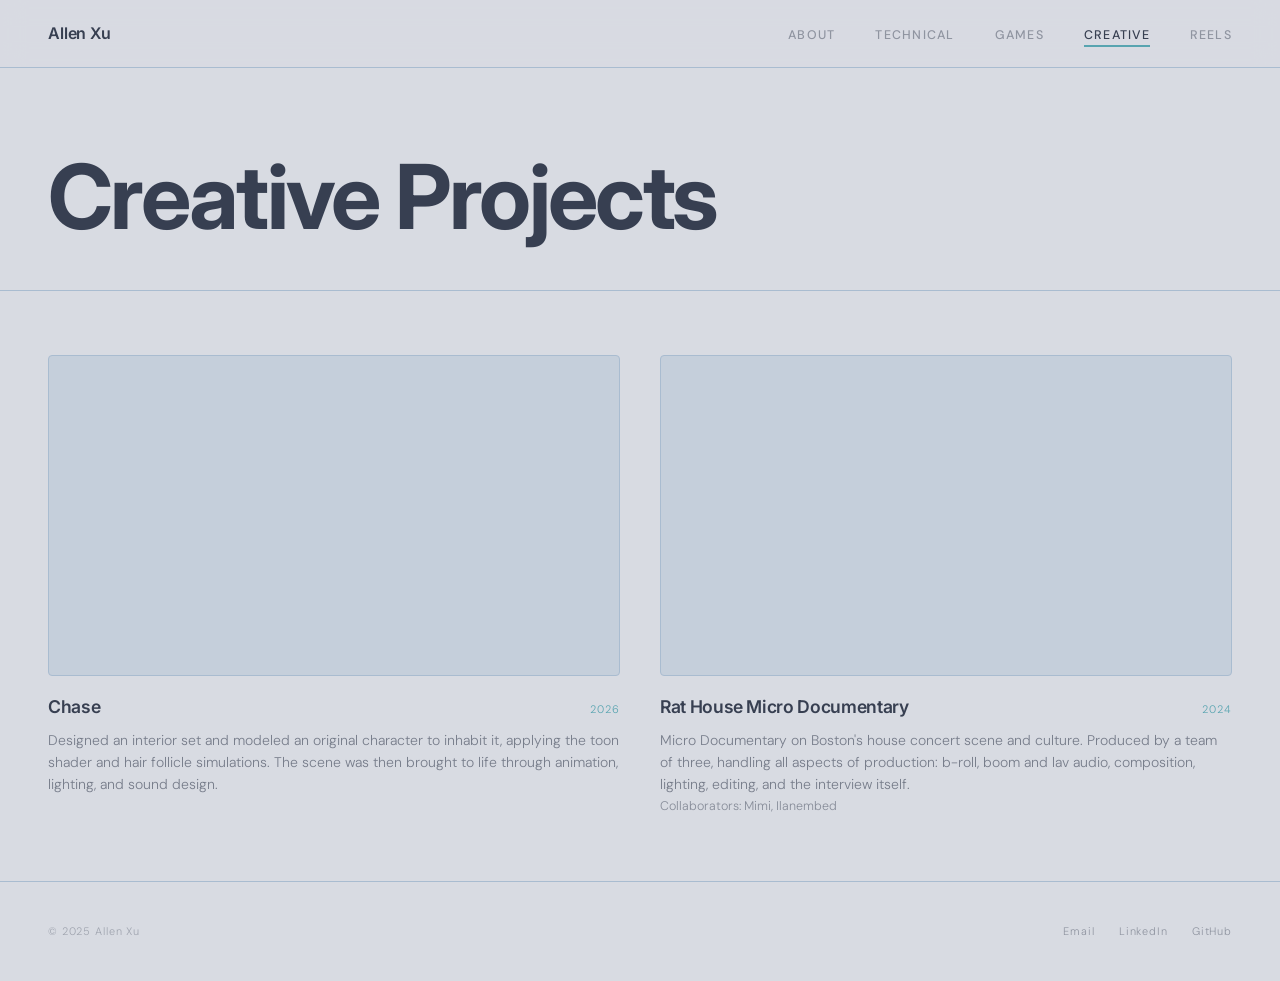
==== creative.html @ 44223d94 "website import" ====
<!DOCTYPE html>
<html lang="en">
<head>
    <meta charset="UTF-8" />
    <meta name="viewport" content="width=device-width, initial-scale=1.0" />
    <title>Creative Projects — Allen Xu</title>
    <link rel="preconnect" href="https://fonts.googleapis.com" />
    <link rel="preconnect" href="https://fonts.gstatic.com" crossorigin />
    <link href="https://fonts.googleapis.com/css2?family=Inter:wght@300;400;500;600;700&family=DM+Mono:wght@300;400;500&family=DM+Sans:ital,wght@0,300;0,400;0,500;1,300&display=swap" rel="stylesheet" />
    <link rel="stylesheet" href="style.css" />
</head>
<body>
<nav>
    <a href="index.html" class="nav-name">Allen Xu</a>
    <ul class="nav-links">
        <li><a href="index.html">About</a></li>
        <li><a href="technical.html">Technical</a></li>
        <li><a href="games.html">Games</a></li>
        <li><a href="creative.html" class="active">Creative</a></li>
        <li><a href="reels.html">Reels</a></li>
    </ul>
</nav>

<div class="page">
    <header class="page-header">
        <h1>Creative Projects</h1>
    </header>

    <section class="content-section">
        <div class="video-grid">

            <div class="video-item">
                <div class="video-wrapper">
                    <iframe src="https://www.youtube.com/embed/GZG7ssLKCrI" title="Creative Project" frameborder="0" allow="accelerometer; autoplay; clipboard-write; encrypted-media; gyroscope; picture-in-picture; web-share" allowfullscreen></iframe>
                </div>
                <div class="video-meta">
                    <h3>Chase</h3>
                    <span class="video-year">2026</span>
                </div>
                <p class="video-desc">Designed an interior set and modeled an original character to inhabit it, applying the toon shader and hair follicle simulations. The scene was then brought to life through animation, lighting, and sound design.</p>
            </div>

            <div class="video-item">
                <div class="video-wrapper">
                    <iframe src="https://www.youtube.com/embed/NZjibDJCih0" title="Creative Project" frameborder="0" allow="accelerometer; autoplay; clipboard-write; encrypted-media; gyroscope; picture-in-picture; web-share" allowfullscreen></iframe>
                </div>
                <div class="video-meta">
                    <h3>Rat House Micro Documentary</h3>
                    <span class="video-year">2024</span>
                </div>
                <p class="video-desc">Micro Documentary on Boston's house concert scene and culture. Produced by a team of three, handling all aspects of production: b-roll, boom and lav audio, composition, lighting, editing, and the interview itself. </p>
                <p class="project-collab">Collaborators: Mimi, Ilanembed</p>
            </div>

        </div>
    </section>

    <footer>
        <p>© 2025 Allen Xu</p>
        <div class="footer-links">
            <a href="mailto:allenyxu2004@gmail.com">Email</a>
            <a href="https://linkedin.com/in/allenxu2" target="_blank">LinkedIn</a>
            <a href="https://github.com/" target="_blank">GitHub</a>
        </div>
    </footer>
</div>
</body>
</html>
---- style.css ----
:root {
    --bg: #D8DBE2;
    --ink: #373F51;
    --muted: #58A4B0;
    --accent: #58A4B0;
    --rule: #A9BCD0;
    --card: rgba(169,188,208,0.4);
    --tag-bg: #A9BCD0;
    --nav-bg: rgba(216,219,226,0.92);
}

*, *::before, *::after { box-sizing: border-box; margin: 0; padding: 0; }

html { scroll-behavior: smooth; }

body {
    background: var(--bg);
    color: var(--ink);
    font-family: 'DM Sans', sans-serif;
    font-weight: 300;
    line-height: 1.7;
    font-size: 16px;
}

/* NAV */
nav {
    position: fixed;
    top: 0; left: 0; right: 0;
    z-index: 100;
    display: flex;
    justify-content: space-between;
    align-items: center;
    padding: 1.25rem 3rem;
    background: var(--nav-bg);
    backdrop-filter: blur(12px);
    border-bottom: 1px solid var(--rule);
}

.nav-name {
    font-family: 'Inter', sans-serif;
    font-weight: 600;
    font-size: 1rem;
    letter-spacing: -0.01em;
    text-decoration: none;
    color: var(--ink);
}

.nav-links {
    display: flex;
    gap: 2.5rem;
    list-style: none;
}

.nav-links a {
    text-decoration: none;
    color: var(--ink);
    opacity: 0.45;
    font-size: 0.78rem;
    letter-spacing: 0.1em;
    text-transform: uppercase;
    font-weight: 500;
    font-family: 'DM Sans', sans-serif;
    transition: opacity 0.2s;
    padding-bottom: 2px;
    border-bottom: 2px solid transparent;
}

.nav-links a:hover { opacity: 0.85; }
.nav-links a.active { opacity: 1; border-bottom-color: var(--accent); }

/* PAGE */
.page { padding-top: 5.5rem; min-height: 100vh; }

/* PAGE HEADER */
.page-header {
    padding: 4rem 3rem 3rem;
    border-bottom: 1px solid var(--rule);
}

.page-eyebrow {
    font-family: 'DM Sans', sans-serif;
    font-size: 0.7rem;
    letter-spacing: 0.18em;
    color: var(--muted);
    text-transform: uppercase;
    margin-bottom: 0.6rem;
}

.page-header h1 {
    font-family: 'Inter', sans-serif;
    font-weight: 700;
    font-size: clamp(2.8rem, 7vw, 6rem);
    line-height: 1;
    letter-spacing: -0.03em;
    color: var(--ink);
}

/* HERO */
.hero {
    min-height: calc(100vh - 5.5rem);
    display: flex;
    flex-direction: column;
    justify-content: flex-end;
    padding: 0 3rem 5rem;
    border-bottom: 1px solid var(--rule);
}

.hero-eyebrow {
    font-family: 'DM Sans', sans-serif;
    font-size: 0.7rem;
    letter-spacing: 0.18em;
    color: var(--muted);
    text-transform: uppercase;
    margin-bottom: 1rem;
}

.hero h1 {
    font-family: 'Inter', sans-serif;
    font-weight: 700;
    font-size: clamp(4rem, 10vw, 9rem);
    line-height: 1;
    letter-spacing: -0.04em;
    color: var(--ink);
}

.hero-sub {
    margin-top: 1.75rem;
    max-width: 480px;
    color: var(--ink);
    opacity: 0.6;
    font-size: 0.95rem;
    line-height: 1.65;
}

.hero-links {
    margin-top: 2rem;
    display: flex;
    gap: 1.5rem;
}

.hero-links a {
    font-family: 'DM Sans', sans-serif;
    font-size: 0.73rem;
    letter-spacing: 0.08em;
    color: var(--ink);
    text-decoration: none;
    border-bottom: 1px solid var(--rule);
    padding-bottom: 2px;
    transition: color 0.2s, border-color 0.2s;
}

.hero-links a:hover { color: var(--accent); border-color: var(--accent); }

/* CONTENT */
.content-section {
    padding: 4rem 3rem;
    border-bottom: 1px solid var(--rule);
}

/* ABOUT */
.about-grid {
    display: grid;
    grid-template-columns: 1fr 1fr;
    gap: 4rem;
}

.about-intro { font-size: 1rem; line-height: 1.8; }
.about-intro p + p { margin-top: 1.2em; }

.about-sidebar { display: flex; flex-direction: column; gap: 2.5rem; }

.sidebar-block h3 {
    font-family: 'DM Sans', sans-serif;
    font-size: 0.66rem;
    letter-spacing: 0.16em;
    text-transform: uppercase;
    color: var(--muted);
    margin-bottom: 0.8rem;
}

.tag-list { display: flex; flex-wrap: wrap; gap: 0.4rem; }

.tag {
    background: var(--tag-bg);
    padding: 0.28rem 0.65rem;
    font-family: 'DM Sans', sans-serif;
    font-size: 0.68rem;
    letter-spacing: 0.03em;
    color: var(--ink);
    border-radius: 2px;
}

.exp-list { display: flex; flex-direction: column; gap: 1.4rem; }
.exp-title { font-weight: 500; font-size: 0.9rem; }

.exp-meta {
    font-family: 'DM Sans', sans-serif;
    font-size: 0.66rem;
    color: var(--muted);
    letter-spacing: 0.05em;
    margin-top: 0.1rem;
}

.exp-desc {
    font-size: 0.84rem;
    opacity: 0.6;
    margin-top: 0.25rem;
    line-height: 1.5;
}

/* PROJECTS */
.projects-grid {
    display: grid;
    grid-template-columns: repeat(2, 1fr);
    gap: 1.25rem;
}

.project-card {
    background: var(--card);
    padding: 1.75rem;
    border-radius: 4px;
    display: flex;
    flex-direction: column;
    gap: 0.75rem;
    border: 1px solid var(--rule);
    transition: transform 0.2s, box-shadow 0.2s;
}

.project-card:hover {
    transform: translateY(-2px);
    box-shadow: 0 6px 24px rgba(55,63,81,0.08);
}

.project-card-header {
    display: flex;
    justify-content: space-between;
    align-items: flex-start;
    gap: 1rem;
}

.project-card h3 {
    font-family: 'Inter', sans-serif;
    font-weight: 600;
    font-size: 1.05rem;
    line-height: 1.25;
    letter-spacing: -0.02em;
}

.project-links { display: flex; gap: 0.5rem; flex-shrink: 0; }

.project-links a {
    font-family: 'DM Sans', sans-serif;
    font-size: 0.63rem;
    letter-spacing: 0.08em;
    text-transform: uppercase;
    color: var(--bg);
    background: var(--ink);
    opacity: 0.8;
    text-decoration: none;
    border: 1px solid transparent;
    padding: 0.25rem 0.55rem;
    border-radius: 3px;
    transition: opacity 0.2s, background 0.2s, color 0.2s;
}

.project-links a:hover { opacity: 1; background: var(--accent); color: #fff; }

.project-card p { font-size: 0.85rem; opacity: 0.65; line-height: 1.6; }
.project-card ul { font-size: 0.85rem; opacity: 0.65; line-height: 1.6; margin: 0; padding-left: 1.2rem; }
.project-card ul li { margin-bottom: 0.3rem; }

.project-collab {
    font-size: 0.78rem;
    opacity: 0.5;
}

.project-stack { display: flex; flex-wrap: wrap; gap: 0.35rem; margin-top: auto; }

.project-stack span {
    font-family: 'DM Sans', sans-serif;
    font-size: 0.62rem;
    letter-spacing: 0.05em;
    color: var(--muted);
}

.project-stack span + span::before {
    content: '·';
    margin-right: 0.35rem;
    opacity: 0.4;
}

/* PROJECT SLIDESHOW */
.project-slides {
    position: relative;
    margin: -1.75rem -1.75rem 0.25rem;
    width: calc(100% + 3.5rem);
    aspect-ratio: 16/9;
    overflow: hidden;
    background: rgba(169,188,208,0.25);
    border-radius: 4px 4px 0 0;
    border-bottom: 1px solid var(--rule);
}

.slide {
    position: absolute;
    inset: 0;
    opacity: 0;
    transition: opacity 0.3s ease;
}

.slide.active { opacity: 1; }

.slide img {
    width: 100%;
    height: 100%;
    object-fit: contain;
    display: block;
}

.slide-placeholder { background: rgba(169,188,208,0.2); }

.slide-video iframe {
    width: 100%;
    height: 100%;
    display: block;
}

.slide-btn {
    position: absolute;
    top: 50%;
    transform: translateY(-50%);
    background: rgba(216,219,226,0.88);
    border: 1px solid var(--rule);
    color: var(--ink);
    width: 28px;
    height: 28px;
    border-radius: 2px;
    display: flex;
    align-items: center;
    justify-content: center;
    cursor: pointer;
    font-size: 0.85rem;
    line-height: 1;
    opacity: 0;
    transition: opacity 0.2s, color 0.2s, border-color 0.2s;
    z-index: 2;
}

.project-slides:hover .slide-btn { opacity: 1; }
.slide-btn:hover { color: var(--accent); border-color: var(--accent); }
.slide-prev { left: 0.6rem; }
.slide-next { right: 0.6rem; }

.slide-dots {
    position: absolute;
    bottom: 0.55rem;
    left: 50%;
    transform: translateX(-50%);
    display: flex;
    gap: 0.35rem;
    z-index: 2;
}

.dot {
    width: 5px;
    height: 5px;
    border-radius: 50%;
    background: var(--ink);
    opacity: 0.22;
    cursor: pointer;
    transition: opacity 0.2s;
}

.dot.active { opacity: 0.65; }

/* CREATIVE & REELS */
.video-grid {
    display: grid;
    grid-template-columns: repeat(auto-fill, minmax(480px, 1fr));
    gap: 2.5rem;
}

.video-item {}

.video-wrapper {
    position: relative;
    width: 100%;
    aspect-ratio: 16/9;
    background: var(--card);
    border-radius: 4px;
    overflow: hidden;
    margin-bottom: 1rem;
    border: 1px solid var(--rule);
}

.video-wrapper iframe {
    position: absolute;
    inset: 0;
    width: 100%;
    height: 100%;
    border: none;
}

.video-placeholder {
    position: absolute;
    inset: 0;
    display: flex;
    flex-direction: column;
    align-items: center;
    justify-content: center;
    gap: 0.6rem;
    color: var(--ink);
    opacity: 0.35;
    font-family: 'DM Sans', sans-serif;
    font-size: 0.72rem;
    letter-spacing: 0.1em;
    text-transform: uppercase;
}

.video-placeholder svg { width: 36px; height: 36px; }

.video-meta { display: flex; justify-content: space-between; align-items: baseline; gap: 1rem; flex-wrap: wrap; }

.video-item h3 {
    font-family: 'Inter', sans-serif;
    font-weight: 600;
    font-size: 1.1rem;
    letter-spacing: -0.02em;
}

.video-year {
    font-family: 'DM Sans', sans-serif;
    font-size: 0.68rem;
    color: var(--muted);
    letter-spacing: 0.1em;
}

.video-desc {
    margin-top: 0.4rem;
    font-size: 0.875rem;
    opacity: 0.6;
    line-height: 1.6;
}

/* FOOTER */
footer {
    padding: 2.5rem 3rem;
    display: flex;
    justify-content: space-between;
    align-items: center;
    flex-wrap: wrap;
    gap: 1rem;
}

footer p {
    font-family: 'DM Sans', sans-serif;
    font-size: 0.68rem;
    opacity: 0.35;
    letter-spacing: 0.08em;
}

.footer-links { display: flex; gap: 1.5rem; }

.footer-links a {
    font-family: 'DM Sans', sans-serif;
    font-size: 0.68rem;
    color: var(--ink);
    opacity: 0.45;
    text-decoration: none;
    letter-spacing: 0.08em;
    transition: opacity 0.2s;
}

.footer-links a:hover { opacity: 1; }

/* ABOUT PAGE */
.about-section {
    display: flex;
    align-items: flex-start;
    gap: 5rem;
    padding: 5rem 3rem;
    min-height: calc(100vh - 5.5rem - 7rem);
}

.about-main {
    flex: 1;
    display: flex;
    flex-direction: column;
    align-items: flex-start;
    gap: 2.5rem;
}

.about-greeting {
    font-family: 'Inter', sans-serif;
    font-weight: 700;
    font-size: clamp(2.4rem, 5.5vw, 4rem);
    letter-spacing: -0.03em;
    color: var(--ink);
}

.about-bio {
    max-width: 520px;
    font-size: 1rem;
    line-height: 1.85;
    opacity: 0.72;
}

.contact-block {
    display: flex;
    flex-direction: column;
    gap: 0.7rem;
}

.contact-label {
    font-family: 'DM Sans', sans-serif;
    font-size: 0.66rem;
    letter-spacing: 0.16em;
    text-transform: uppercase;
    color: var(--muted);
}

.contact-links {
    display: flex;
    flex-direction: column;
    gap: 0.45rem;
}

.contact-links a {
    font-family: 'DM Sans', sans-serif;
    font-size: 0.8rem;
    letter-spacing: 0.04em;
    color: var(--ink);
    text-decoration: none;
    opacity: 0.65;
    transition: opacity 0.2s, color 0.2s;
}

.contact-links a:hover { opacity: 1; color: var(--accent); }

.resume-link {
    font-family: 'DM Sans', sans-serif;
    font-size: 0.75rem;
    letter-spacing: 0.08em;
    color: var(--ink);
    text-decoration: none;
    border-bottom: 1px solid var(--rule);
    padding-bottom: 2px;
    transition: color 0.2s, border-color 0.2s;
}

.resume-link:hover { color: var(--accent); border-color: var(--accent); }

.profile-photo-wrap { flex-shrink: 0; }

.profile-photo-placeholder {
    width: 260px;
    height: 320px;
    background: var(--card);
    border: 1px solid var(--rule);
    border-radius: 4px;
}

/* RESPONSIVE */
@media (max-width: 768px) {
    nav { padding: 1rem 1.5rem; }
    .nav-links { gap: 1.25rem; }
    .hero { padding: 0 1.5rem 4rem; }
    .page-header { padding: 2.5rem 1.5rem 2rem; }
    .content-section { padding: 2.5rem 1.5rem; }
    .about-grid { grid-template-columns: 1fr; gap: 2rem; }
    .about-section { flex-direction: column; gap: 3rem; padding: 3rem 1.5rem; }
    .profile-photo-placeholder { width: 180px; height: 220px; }
    .projects-grid { grid-template-columns: 1fr; }
    .video-grid { grid-template-columns: 1fr; }
    footer { padding: 2rem 1.5rem; }
}

@media (max-width: 480px) {
    .nav-links { gap: 0.9rem; }
    .nav-links a { font-size: 0.68rem; }
}
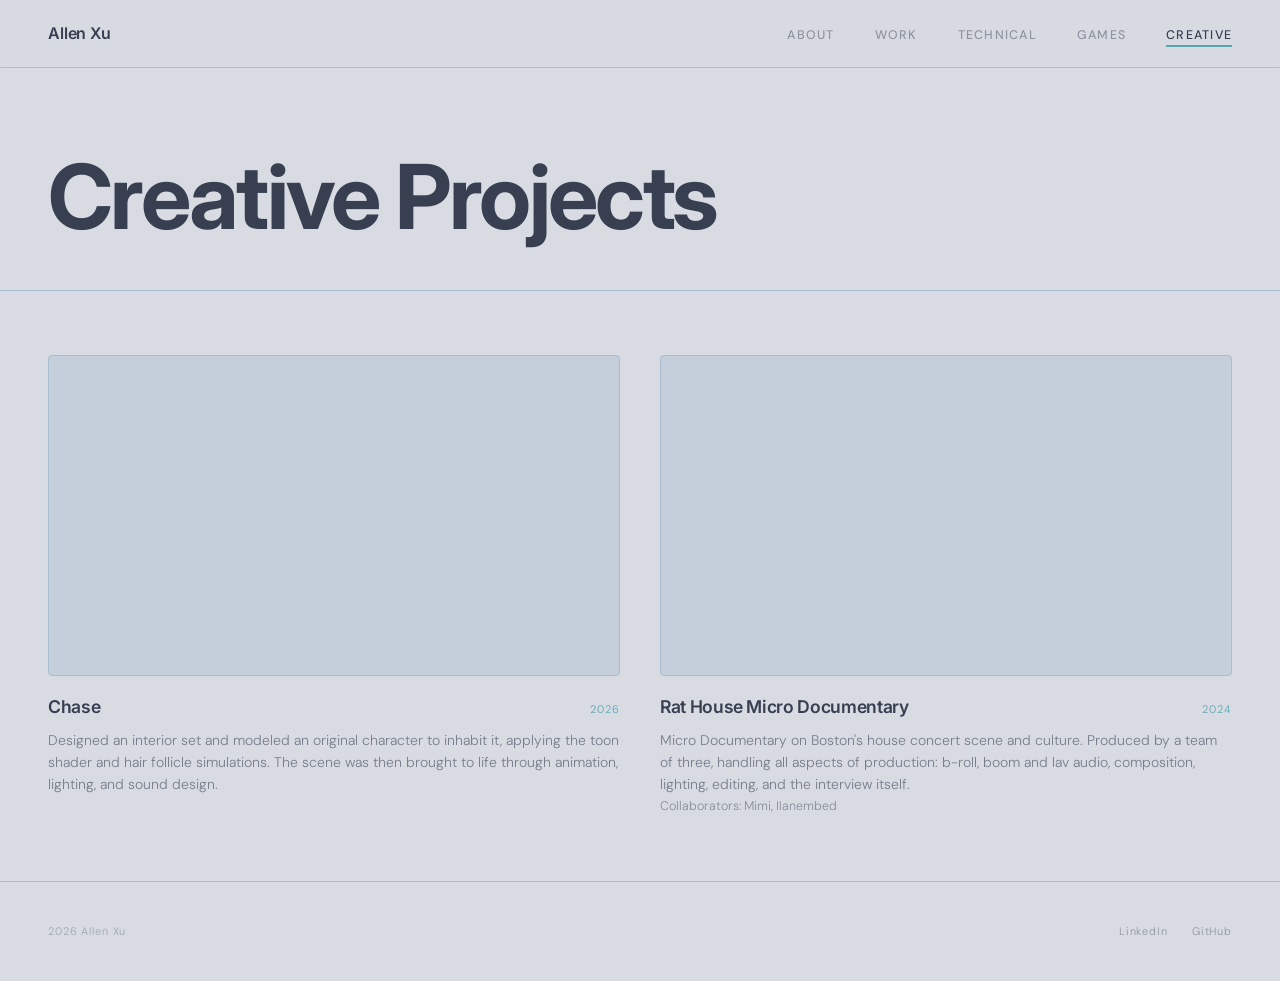
==== commit e9068d17: "add work section" ====
--- a/creative.html
+++ b/creative.html
@@ -14,10 +14,10 @@
     <a href="index.html" class="nav-name">Allen Xu</a>
     <ul class="nav-links">
         <li><a href="index.html">About</a></li>
+        <li><a href="work.html">Work</a></li>
         <li><a href="technical.html">Technical</a></li>
         <li><a href="games.html">Games</a></li>
         <li><a href="creative.html" class="active">Creative</a></li>
-        <li><a href="reels.html">Reels</a></li>
     </ul>
 </nav>
 
@@ -56,9 +56,8 @@
     </section>
 
     <footer>
-        <p>© 2025 Allen Xu</p>
+        <p>2026 Allen Xu</p>
         <div class="footer-links">
-            <a href="mailto:allenyxu2004@gmail.com">Email</a>
             <a href="https://linkedin.com/in/allenxu2" target="_blank">LinkedIn</a>
             <a href="https://github.com/" target="_blank">GitHub</a>
         </div>
--- a/style.css
+++ b/style.css
@@ -372,6 +372,72 @@
 }
 
 .dot.active { opacity: 0.65; }
+
+/* WORK */
+.work-list {
+    display: flex;
+    flex-direction: column;
+    gap: 2rem;
+}
+
+.work-item {
+    display: flex;
+    align-items: flex-start;
+    gap: 1.5rem;
+    padding: 1.5rem;
+    background: var(--card);
+    border: 1px solid var(--rule);
+    border-radius: 4px;
+}
+
+.work-logo {
+    flex-shrink: 0;
+    width: 64px;
+    height: 64px;
+    background: var(--tag-bg);
+    border: 1px solid var(--rule);
+    border-radius: 4px;
+    object-fit: cover;
+    object-position: center;
+}
+
+.work-logo-shrink { transform: scale(0.9); }
+
+.work-body {
+    flex: 1;
+    display: flex;
+    flex-direction: column;
+    gap: 0.4rem;
+}
+
+.work-heading {
+    display: flex;
+    justify-content: space-between;
+    align-items: baseline;
+    gap: 1rem;
+    flex-wrap: wrap;
+}
+
+.work-item h3 {
+    font-family: 'Inter', sans-serif;
+    font-weight: 600;
+    font-size: 1.05rem;
+    letter-spacing: -0.02em;
+}
+
+.work-dates {
+    font-family: 'DM Sans', sans-serif;
+    font-size: 0.72rem;
+    letter-spacing: 0.08em;
+    color: var(--muted);
+    text-transform: uppercase;
+}
+
+.work-stack {
+    font-size: 0.85rem;
+    opacity: 0.65;
+    line-height: 1.6;
+}
 
 /* CREATIVE & REELS */
 .video-grid {
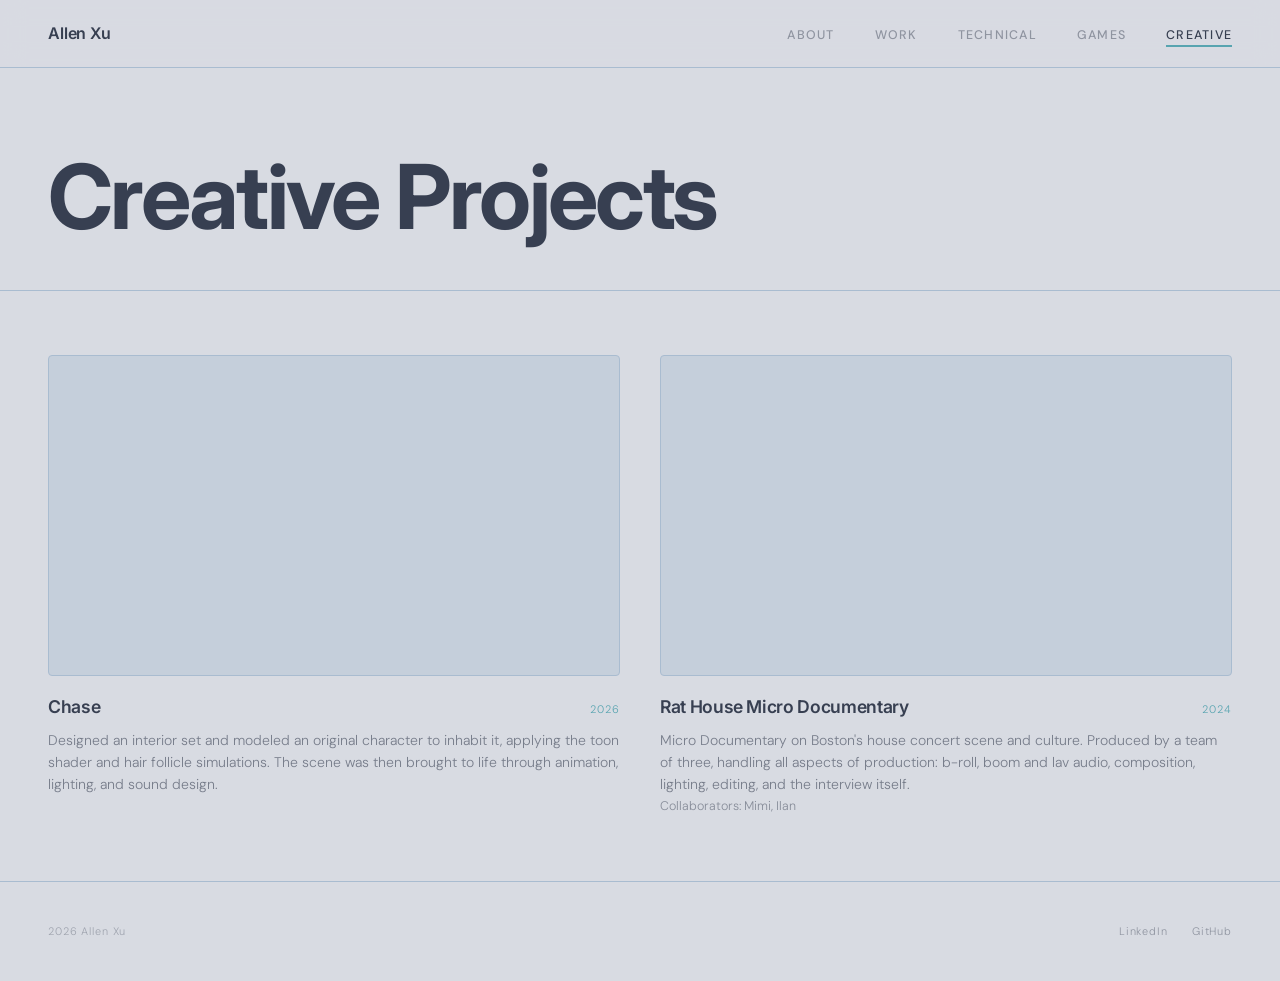
==== commit dae2188c: "fix name typo" ====
--- a/creative.html
+++ b/creative.html
@@ -49,7 +49,7 @@
                     <span class="video-year">2024</span>
                 </div>
                 <p class="video-desc">Micro Documentary on Boston's house concert scene and culture. Produced by a team of three, handling all aspects of production: b-roll, boom and lav audio, composition, lighting, editing, and the interview itself. </p>
-                <p class="project-collab">Collaborators: Mimi, Ilanembed</p>
+                <p class="project-collab">Collaborators: Mimi, Ilan</p>
             </div>
 
         </div>
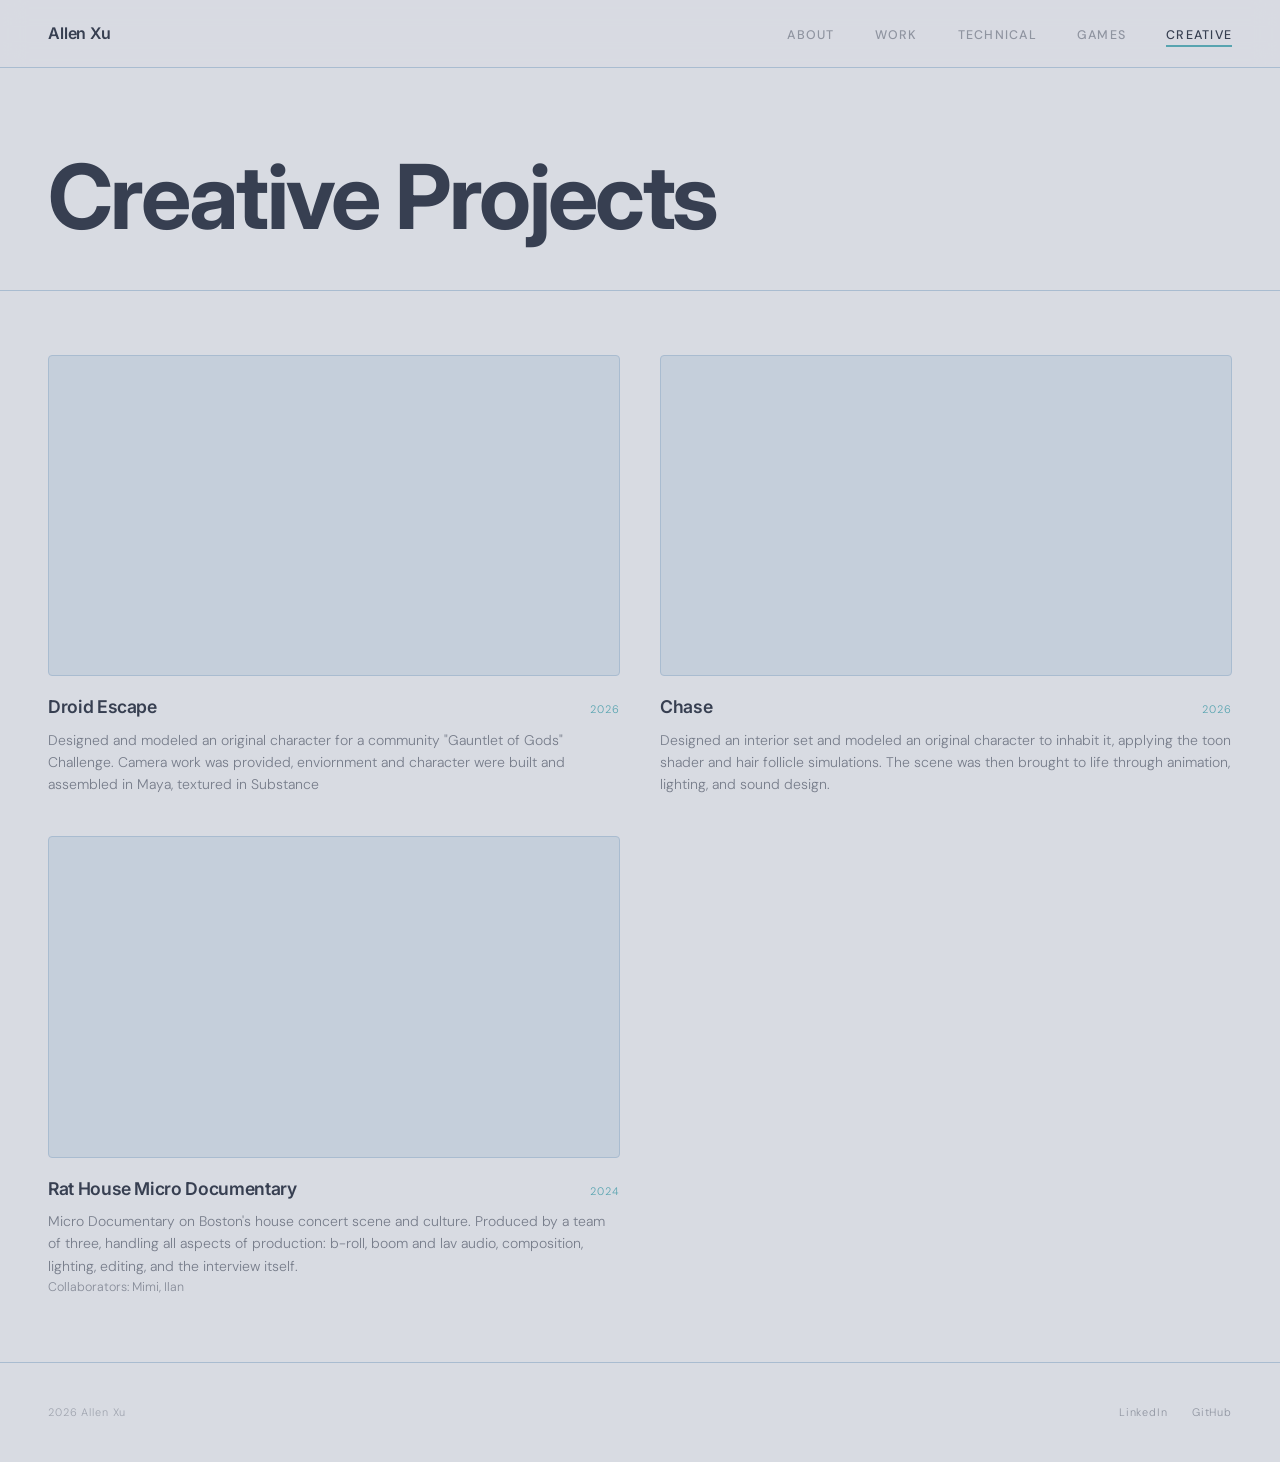
==== commit 25d8b040: "Update creative.html" ====
--- a/creative.html
+++ b/creative.html
@@ -29,6 +29,17 @@
     <section class="content-section">
         <div class="video-grid">
 
+            <div class="video-item">
+                <div class="video-wrapper">
+                    <iframe src="https://www.youtube.com/watch?v=g-tCBkbtRN4" title="Creative Project" frameborder="0" allow="accelerometer; autoplay; clipboard-write; encrypted-media; gyroscope; picture-in-picture; web-share" allowfullscreen></iframe>
+                </div>
+                <div class="video-meta">
+                    <h3>Droid Escape</h3>
+                    <span class="video-year">2026</span>
+                </div>
+                <p class="video-desc">Designed and modeled an original character for a community "Gauntlet of Gods" Challenge. Camera work was provided, enviornment and character were built and assembled in Maya, textured in Substance</p>
+            </div>
+            
             <div class="video-item">
                 <div class="video-wrapper">
                     <iframe src="https://www.youtube.com/embed/GZG7ssLKCrI" title="Creative Project" frameborder="0" allow="accelerometer; autoplay; clipboard-write; encrypted-media; gyroscope; picture-in-picture; web-share" allowfullscreen></iframe>
@@ -64,4 +75,4 @@
     </footer>
 </div>
 </body>
-</html>+</html>
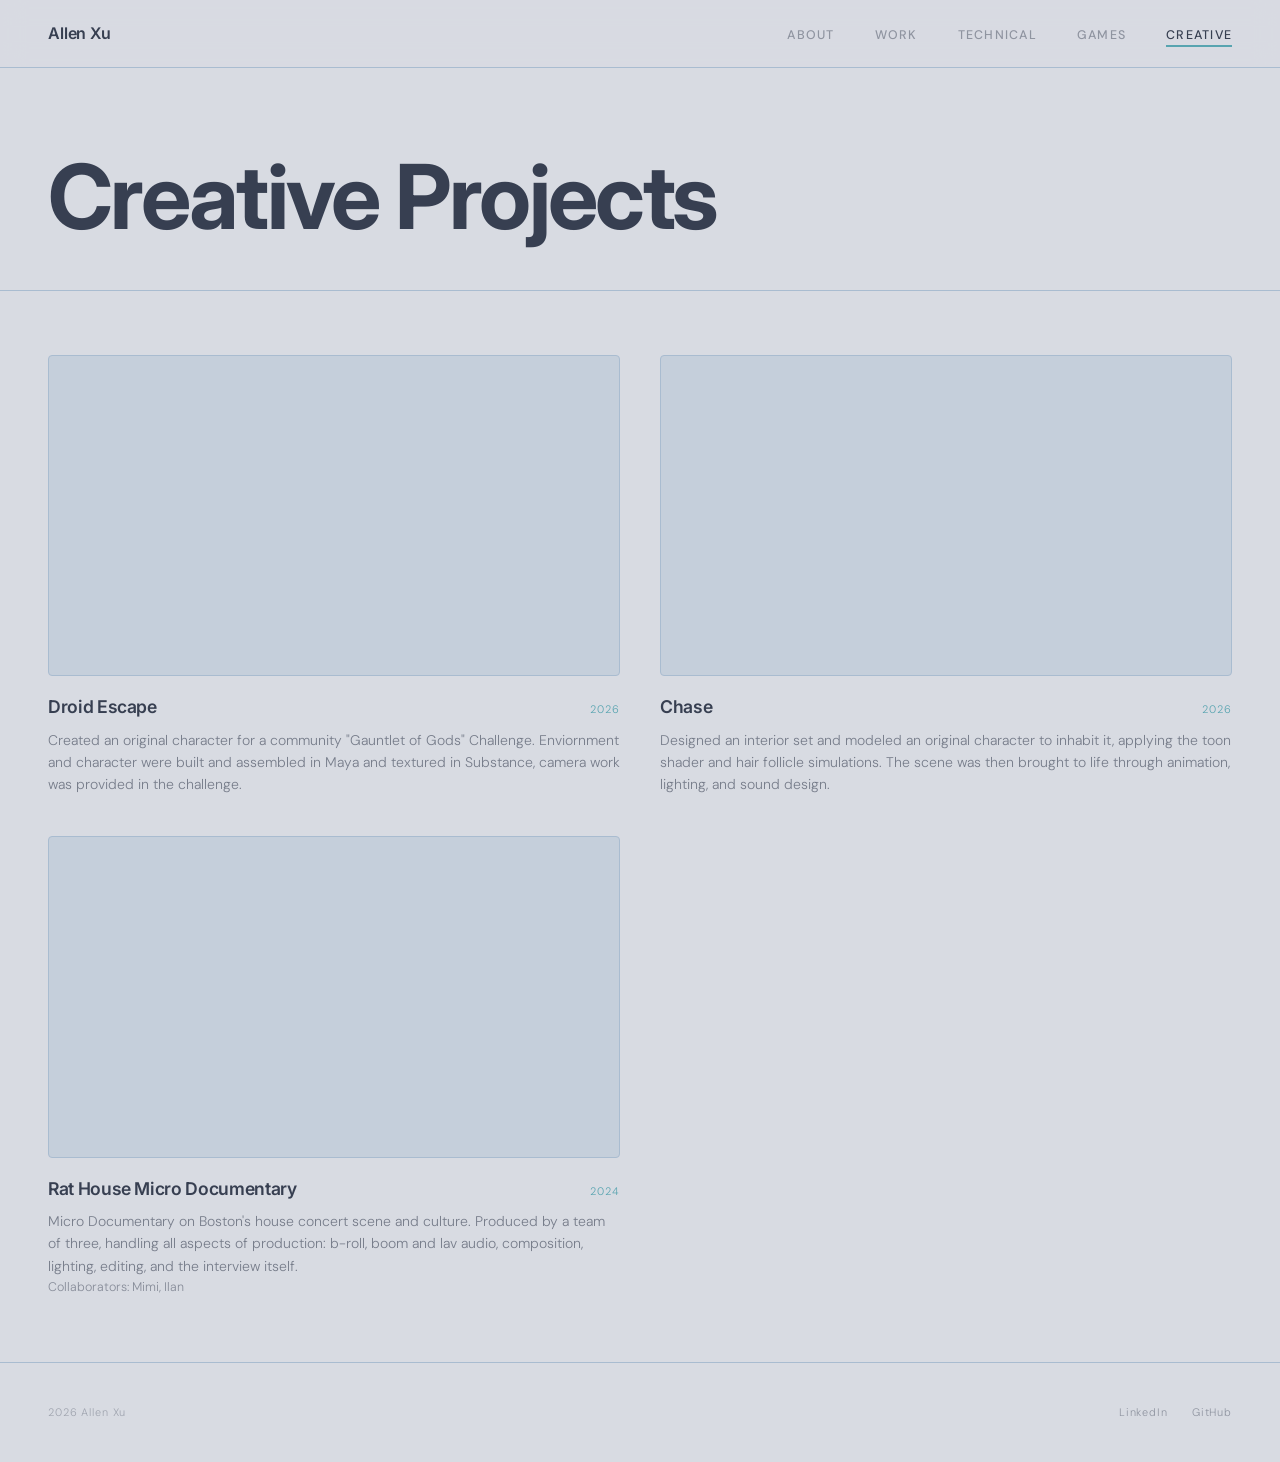
==== commit 007bb544: "Update creative.html" ====
--- a/creative.html
+++ b/creative.html
@@ -31,13 +31,13 @@
 
             <div class="video-item">
                 <div class="video-wrapper">
-                    <iframe src="https://www.youtube.com/watch?v=g-tCBkbtRN4" title="Creative Project" frameborder="0" allow="accelerometer; autoplay; clipboard-write; encrypted-media; gyroscope; picture-in-picture; web-share" allowfullscreen></iframe>
+                    <iframe src="https://youtube.com/shorts/iYmMEp8lcrk?si=rBSiB9H0lohZ6ePg" title="Creative Project" frameborder="0" allow="accelerometer; autoplay; clipboard-write; encrypted-media; gyroscope; picture-in-picture; web-share" allowfullscreen></iframe>
                 </div>
                 <div class="video-meta">
                     <h3>Droid Escape</h3>
                     <span class="video-year">2026</span>
                 </div>
-                <p class="video-desc">Designed and modeled an original character for a community "Gauntlet of Gods" Challenge. Camera work was provided, enviornment and character were built and assembled in Maya, textured in Substance</p>
+                <p class="video-desc">Created an original character for a community "Gauntlet of Gods" Challenge. Enviornment and character were built and assembled in Maya and textured in Substance, camera work was provided in the challenge. </p>
             </div>
             
             <div class="video-item">
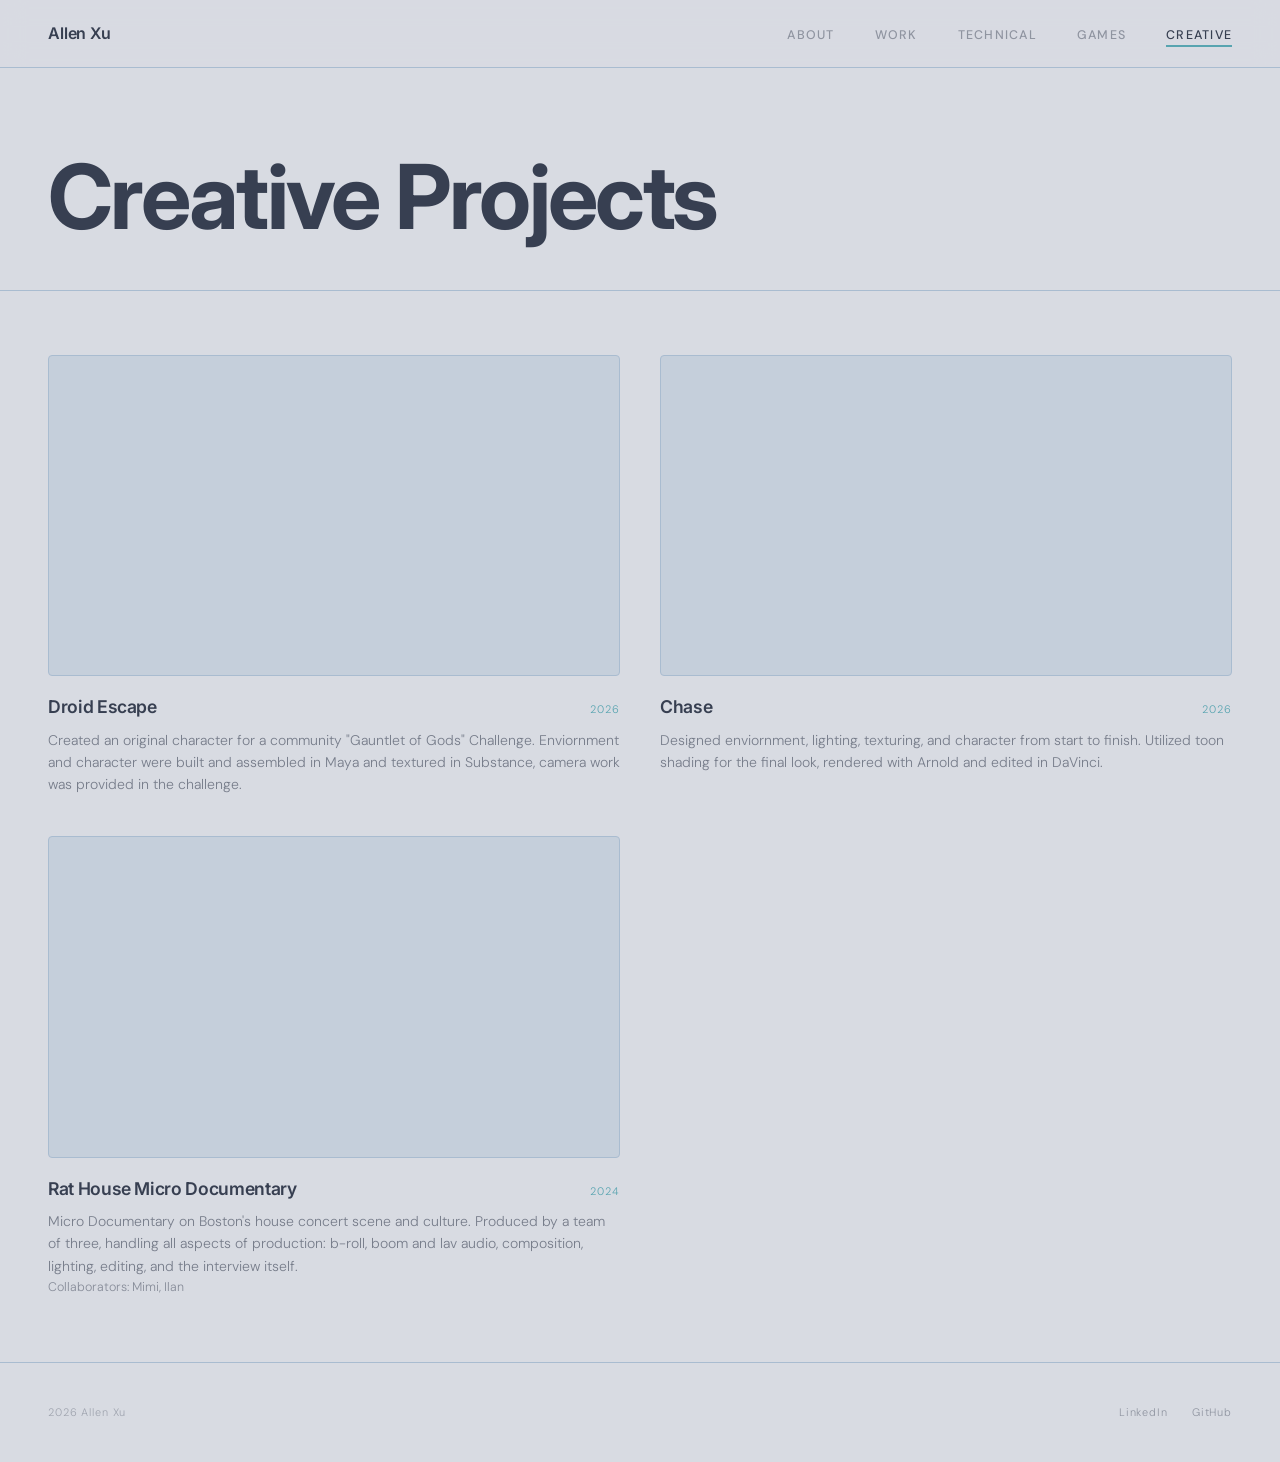
==== commit 8e65571e: "Add AeroNU, update resume" ====
--- a/creative.html
+++ b/creative.html
@@ -11,7 +11,7 @@
 </head>
 <body>
 <nav>
-    <a href="index.html" class="nav-name">Allen Xu</a>
+    <a href="index.html" class="nav-name" aria-label="Allen Xu"><span class="nav-full">Allen Xu</span><span class="nav-short" aria-hidden="true">AX</span></a>
     <ul class="nav-links">
         <li><a href="index.html">About</a></li>
         <li><a href="work.html">Work</a></li>
@@ -31,7 +31,7 @@
 
             <div class="video-item">
                 <div class="video-wrapper">
-                    <iframe src="https://youtube.com/shorts/iYmMEp8lcrk?si=rBSiB9H0lohZ6ePg" title="Creative Project" frameborder="0" allow="accelerometer; autoplay; clipboard-write; encrypted-media; gyroscope; picture-in-picture; web-share" allowfullscreen></iframe>
+                    <iframe src="https://www.youtube.com/embed/iYmMEp8lcrk" title="Creative Project" frameborder="0" allow="accelerometer; autoplay; clipboard-write; encrypted-media; gyroscope; picture-in-picture; web-share" allowfullscreen></iframe>
                 </div>
                 <div class="video-meta">
                     <h3>Droid Escape</h3>
@@ -48,7 +48,7 @@
                     <h3>Chase</h3>
                     <span class="video-year">2026</span>
                 </div>
-                <p class="video-desc">Designed an interior set and modeled an original character to inhabit it, applying the toon shader and hair follicle simulations. The scene was then brought to life through animation, lighting, and sound design.</p>
+                <p class="video-desc">Designed enviornment, lighting, texturing, and character from start to finish. Utilized toon shading for the final look, rendered with Arnold and edited in DaVinci.</p>
             </div>
 
             <div class="video-item">
--- a/style.css
+++ b/style.css
@@ -44,6 +44,8 @@
     text-decoration: none;
     color: var(--ink);
 }
+
+.nav-short { display: none; }
 
 .nav-links {
     display: flex;
@@ -310,7 +312,8 @@
 
 .slide.active { opacity: 1; }
 
-.slide img {
+.slide img,
+.slide video {
     width: 100%;
     height: 100%;
     object-fit: contain;
@@ -641,6 +644,11 @@
     footer { padding: 2rem 1.5rem; }
 }
 
+@media (max-width: 600px) {
+    .nav-full { display: none; }
+    .nav-short { display: inline; }
+}
+
 @media (max-width: 480px) {
     .nav-links { gap: 0.9rem; }
     .nav-links a { font-size: 0.68rem; }
